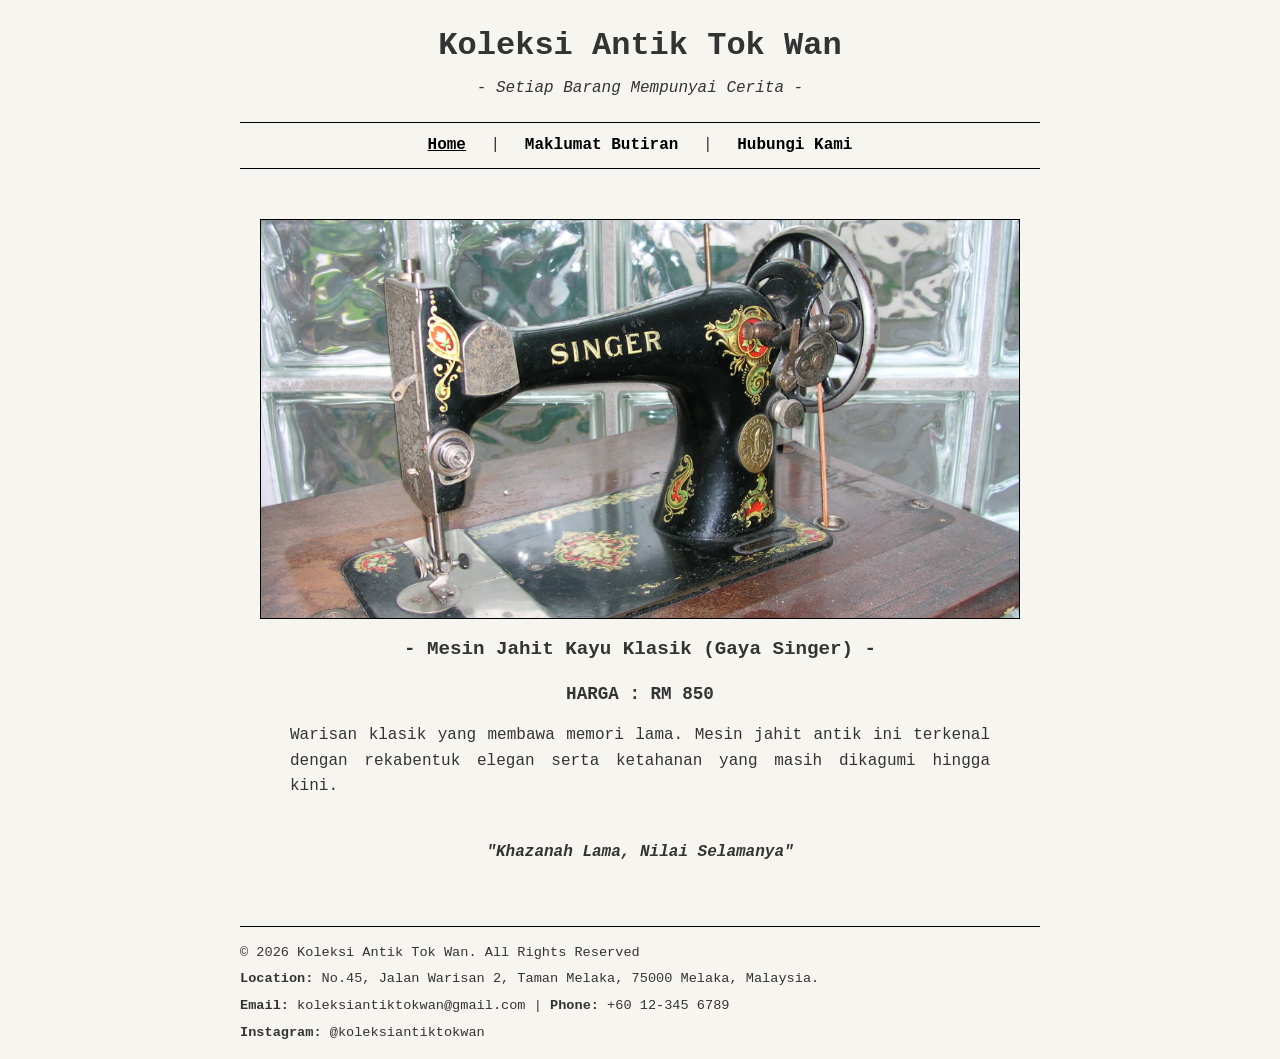
==== index.html @ 7bf42d9f "first commit" ====
<!DOCTYPE html>
<html lang="ms">
<head>
    <meta charset="UTF-8">
    <meta name="viewport" content="width=device-width, initial-scale=1.0">
    <title>Home - Koleksi Antik Tok Wan</title>
    <link rel="stylesheet" href="style.css">
</head>
<body>

    <header>
        <h1>Koleksi Antik Tok Wan</h1>
        <p class="tagline">- Setiap Barang Mempunyai Cerita -</p>
    </header>

    <nav>
        <a href="index.html" class="active">Home</a> | 
        <a href="details.html">Maklumat Butiran</a> | 
        <a href="contact.html">Hubungi Kami</a>
    </nav>

    <main class="container page-home">
        <div class="product-card">
            <div class="image-placeholder">
                <img src="mesin-jahit.jpg" alt="Mesin Jahit Kayu Klasik">
            </div>
            
            <h2 class="product-title">- Mesin Jahit Kayu Klasik (Gaya Singer) -</h2>
            <p class="price">HARGA : RM 850</p>
            
            <p class="description">
                Warisan klasik yang membawa memori lama. Mesin jahit antik ini terkenal dengan 
                rekabentuk elegan serta ketahanan yang masih dikagumi hingga kini.
            </p>
        </div>

        <p class="slogan">"Khazanah Lama, Nilai Selamanya"</p>
    </main>

    <footer>
        <p>&copy; 2026 Koleksi Antik Tok Wan. All Rights Reserved</p>
        <p><strong>Location:</strong> No.45, Jalan Warisan 2, Taman Melaka, 75000 Melaka, Malaysia.</p>
        <p><strong>Email:</strong> koleksiantiktokwan@gmail.com | <strong>Phone:</strong> +60 12-345 6789</p>
        <p><strong>Instagram:</strong> @koleksiantiktokwan</p>
    </footer>

</body>
</html>
---- style.css ----
* {
    box-sizing: border-box;
    margin: 0;
    padding: 0;
    font-family: 'Courier New', Courier, monospace; 
}

body {
    background-color: #f7f5f0; 
    color: #333;
    line-height: 1.6;
    display: flex;
    flex-direction: column;
    min-height: 100vh;
}


header {
    text-align: center;
    padding: 20px 10px 5px 10px;
}

header h1 {
    font-size: 2rem;
    font-weight: bold;
}

.tagline {
    font-size: 1rem;
    margin-top: 5px;
    font-style: italic;
}


nav {
    text-align: center;
    border-top: 1px solid #000;
    border-bottom: 1px solid #000;
    padding: 10px 0;
    margin: 15px auto;
    width: 90%;
    max-width: 800px;
}

nav a {
    text-decoration: none;
    color: #000;
    font-weight: bold;
    padding: 0 15px;
}

nav a.active {
    text-decoration: underline;
}


.container {
    flex: 1;
    width: 90%;
    max-width: 800px;
    margin: 0 auto;
    padding: 20px;
}


.image-placeholder {
    border: 1px solid #000;
    width: 100%;
    height: auto;
    max-height: 400px;
    margin: 15px 0;
    display: flex;
    align-items: center;
    justify-content: center;
    background-color: #e8e4db;
    overflow: hidden;
}

.image-placeholder img {
    width: 100%;
    height: auto;
    object-fit: contain;
}

/* Page 1: Home Styles */
.product-card {
    text-align: center;
    margin-bottom: 30px;
}

.product-title {
    font-size: 1.2rem;
    margin: 15px 0;
}

.price {
    font-weight: bold;
    font-size: 1.1rem;
    margin-bottom: 15px;
}

.description {
    text-align: justify;
    margin: 0 auto;
    max-width: 700px;
}


.item-title {
    margin-bottom: 10px;
}

.underline {
    text-decoration: underline;
}

.specs p {
    margin-bottom: 15px;
}

.bold-price {
    font-weight: bold;
    font-size: 1.2rem;
}


.contact-intro {
    text-align: justify;
    margin-bottom: 20px;
}

.form-box h3 {
    font-size: 1rem;
    margin-bottom: 15px;
    font-weight: bold;
}

.form-group {
    margin-bottom: 15px;
    display: flex;
    flex-direction: column;
}

.form-group label {
    font-weight: bold;
    margin-bottom: 5px;
}

.form-group input, .form-group textarea {
    padding: 8px;
    border: 1px solid #000;
    background-color: #fff;
    font-family: inherit;
}


.btn-container {
    text-align: center;
    margin-top: 20px;
}

.btn-submit {
    background: transparent;
    border: 1px solid #000;
    padding: 8px 40px;
    font-size: 1rem;
    font-weight: bold;
    border-radius: 50px; 
    cursor: pointer;
    transition: 0.2s;
}

.btn-submit:hover {
    background-color: #000;
    color: #fff;
}


.slogan {
    text-align: center;
    font-style: italic;
    font-weight: bold;
    margin: 40px 0 20px 0;
}


footer {
    border-top: 1px solid #000;
    width: 90%;
    max-width: 800px;
    margin: 20px auto 10px auto;
    padding-top: 15px;
    font-size: 0.85rem;
    text-align: left;
}

footer p {
    margin-bottom: 5px;
}


@media (max-width: 600px) {
    nav a {
        padding: 0 5px;
        font-size: 0.85rem;
    }
    header h1 {
        font-size: 1.5rem;
    }
}
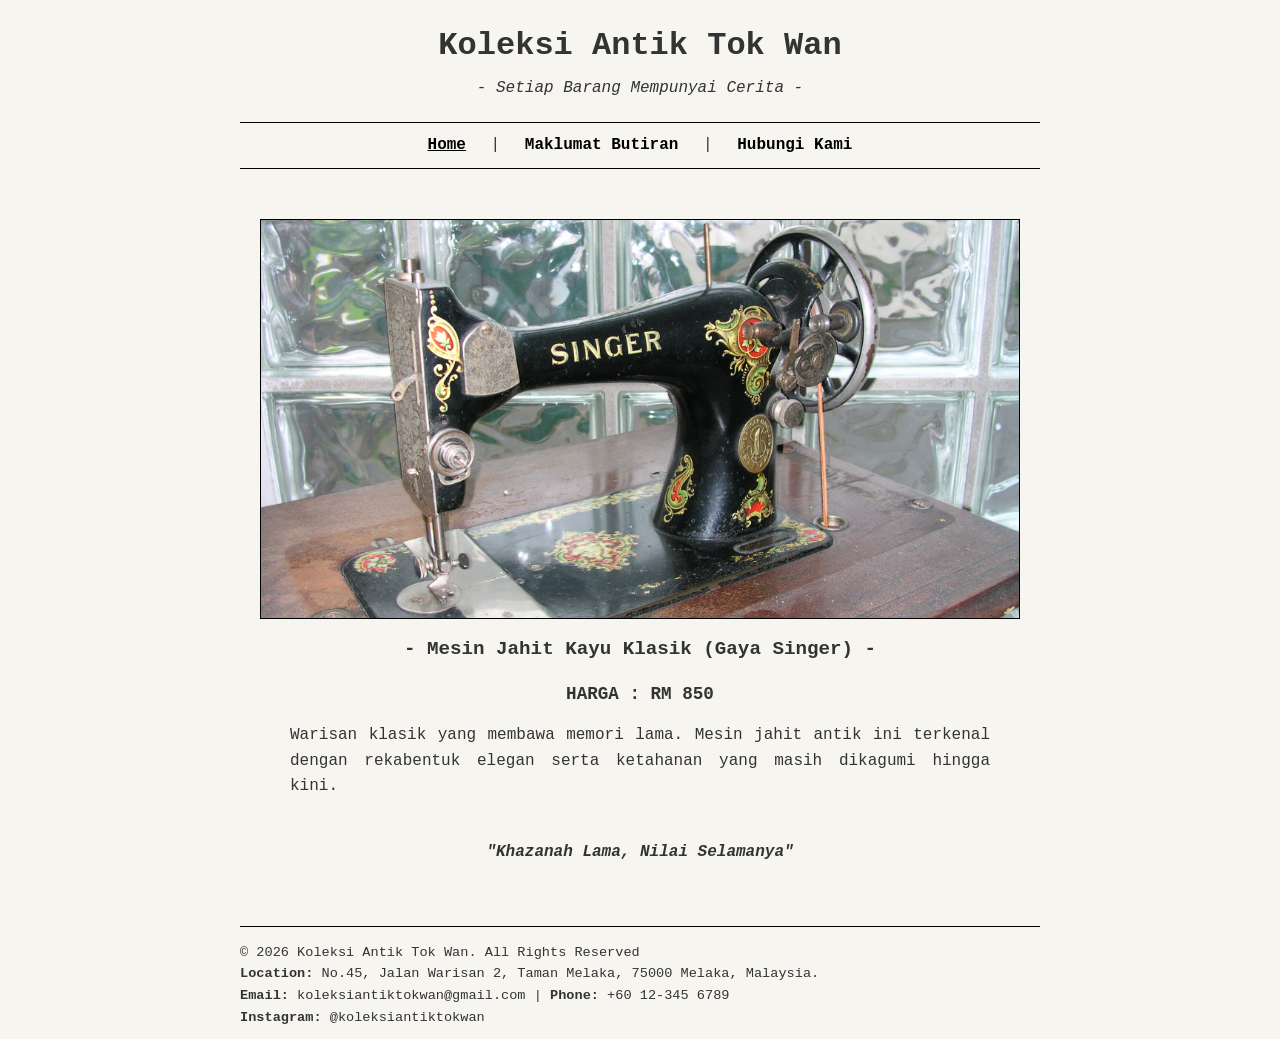
==== commit 06ec6e80: "tukar coding" ====
--- a/index.html
+++ b/index.html
@@ -7,37 +7,32 @@
     <link rel="stylesheet" href="style.css">
 </head>
 <body>
-
-    <header>
+    <header class="main-header">
         <h1>Koleksi Antik Tok Wan</h1>
         <p class="tagline">- Setiap Barang Mempunyai Cerita -</p>
     </header>
 
-    <nav>
-        <a href="index.html" class="active">Home</a> | 
-        <a href="details.html">Maklumat Butiran</a> | 
-        <a href="contact.html">Hubungi Kami</a>
+    <nav class="main-nav">
+        <a href="index.html" class="nav-link active">Home</a> | 
+        <a href="details.html" class="nav-link">Maklumat Butiran</a> | 
+        <a href="contact.html" class="nav-link">Hubungi Kami</a>
     </nav>
 
     <main class="container page-home">
         <div class="product-card">
             <div class="image-placeholder">
-                <img src="mesin-jahit.jpg" alt="Mesin Jahit Kayu Klasik">
+                <img src="mesin-jahit.jpg" alt="Mesin Jahit Kayu Klasik" class="product-img">
             </div>
-            
-            <h2 class="product-title">- Mesin Jahit Kayu Klasik (Gaya Singer) -</h2>
+            <h3 class="product-title">- Mesin Jahit Kayu Klasik (Gaya Singer) -</h3>
             <p class="price">HARGA : RM 850</p>
-            
             <p class="description">
                 Warisan klasik yang membawa memori lama. Mesin jahit antik ini terkenal dengan 
                 rekabentuk elegan serta ketahanan yang masih dikagumi hingga kini.
             </p>
         </div>
-
         <p class="slogan">"Khazanah Lama, Nilai Selamanya"</p>
     </main>
-
-    <footer>
+    <footer class="main-footer">
         <p>&copy; 2026 Koleksi Antik Tok Wan. All Rights Reserved</p>
         <p><strong>Location:</strong> No.45, Jalan Warisan 2, Taman Melaka, 75000 Melaka, Malaysia.</p>
         <p><strong>Email:</strong> koleksiantiktokwan@gmail.com | <strong>Phone:</strong> +60 12-345 6789</p>
--- a/style.css
+++ b/style.css
@@ -1,11 +1,9 @@
-
 * {
     box-sizing: border-box;
     margin: 0;
     padding: 0;
     font-family: 'Courier New', Courier, monospace; 
 }
-
 body {
     background-color: #f7f5f0; 
     color: #333;
@@ -15,15 +13,9 @@
     min-height: 100vh;
 }
 
-
-header {
+.main-header {
     text-align: center;
     padding: 20px 10px 5px 10px;
-}
-
-header h1 {
-    font-size: 2rem;
-    font-weight: bold;
 }
 
 .tagline {
@@ -32,8 +24,7 @@
     font-style: italic;
 }
 
-
-nav {
+.main-nav {
     text-align: center;
     border-top: 1px solid #000;
     border-bottom: 1px solid #000;
@@ -43,17 +34,15 @@
     max-width: 800px;
 }
 
-nav a {
+.nav-link {
     text-decoration: none;
     color: #000;
     font-weight: bold;
     padding: 0 15px;
 }
-
-nav a.active {
+.active {
     text-decoration: underline;
 }
-
 
 .container {
     flex: 1;
@@ -62,7 +51,6 @@
     margin: 0 auto;
     padding: 20px;
 }
-
 
 .image-placeholder {
     border: 1px solid #000;
@@ -76,14 +64,11 @@
     background-color: #e8e4db;
     overflow: hidden;
 }
-
-.image-placeholder img {
+.product-img {
     width: 100%;
     height: auto;
     object-fit: contain;
 }
-
-/* Page 1: Home Styles */
 .product-card {
     text-align: center;
     margin-bottom: 30px;
@@ -106,7 +91,6 @@
     max-width: 700px;
 }
 
-
 .item-title {
     margin-bottom: 10px;
 }
@@ -114,8 +98,7 @@
 .underline {
     text-decoration: underline;
 }
-
-.specs p {
+.spec-detail {
     margin-bottom: 15px;
 }
 
@@ -123,7 +106,6 @@
     font-weight: bold;
     font-size: 1.2rem;
 }
-
 
 .contact-intro {
     text-align: justify;
@@ -154,7 +136,6 @@
     font-family: inherit;
 }
 
-
 .btn-container {
     text-align: center;
     margin-top: 20px;
@@ -176,7 +157,6 @@
     color: #fff;
 }
 
-
 .slogan {
     text-align: center;
     font-style: italic;
@@ -185,7 +165,7 @@
 }
 
 
-footer {
+.main-footer {
     border-top: 1px solid #000;
     width: 90%;
     max-width: 800px;
@@ -195,17 +175,12 @@
     text-align: left;
 }
 
-footer p {
-    margin-bottom: 5px;
-}
-
-
 @media (max-width: 600px) {
-    nav a {
+    .nav-link {
         padding: 0 5px;
         font-size: 0.85rem;
     }
-    header h1 {
+    .main-header {
         font-size: 1.5rem;
     }
 }
